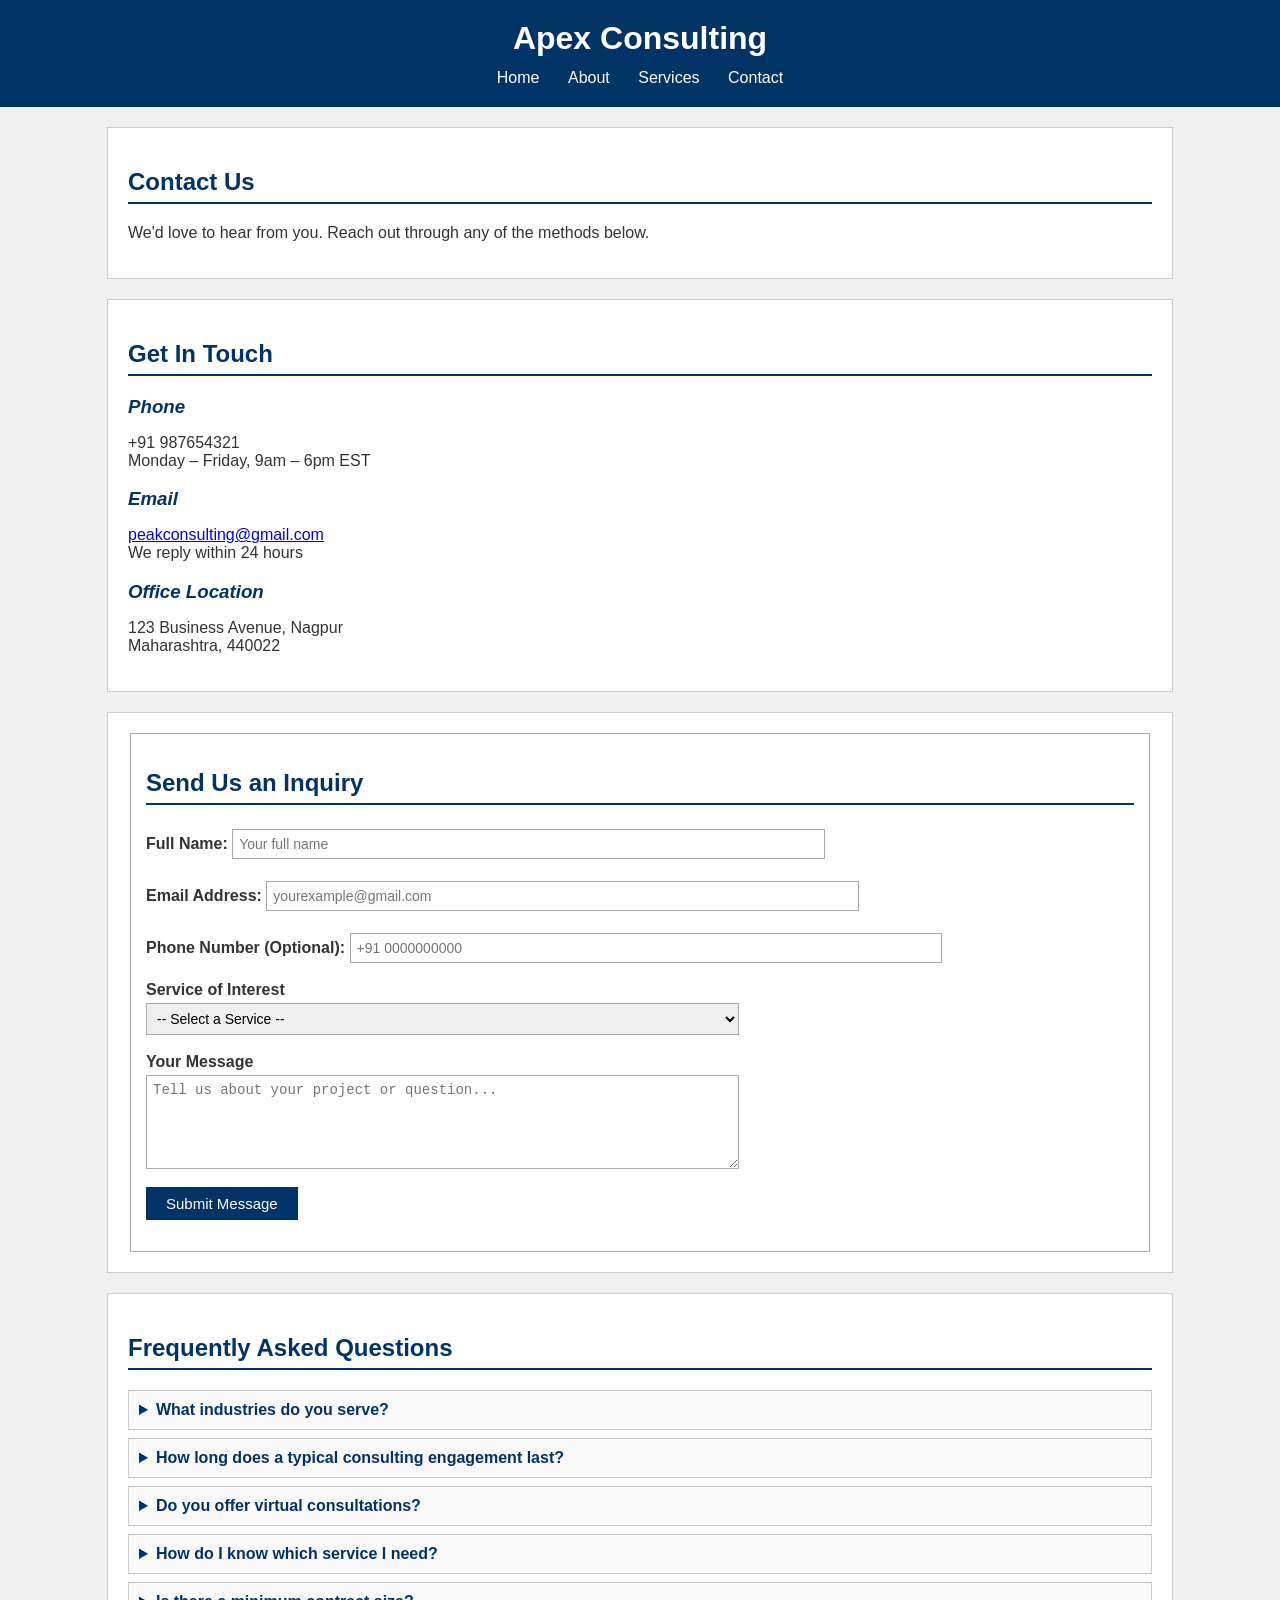
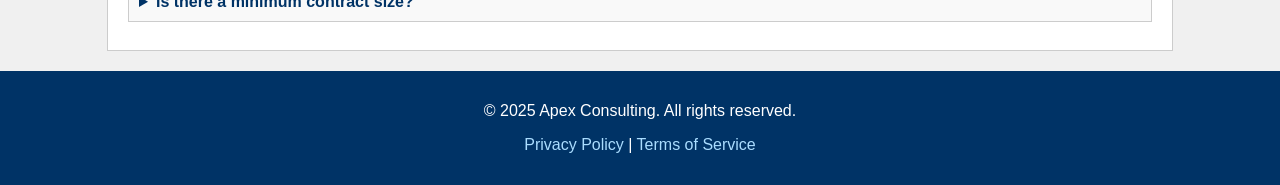
==== index.html @ 60bbc74b "WD Part 2" ====
<html>
<head>
  <title>Contact Us | Apex Consulting</title>
  <style>

    
    body {
      background-color: #f0f0f0;
      font-family: Arial, sans-serif;
      margin: 0;
      padding: 0;
      color: #333333;
    }

    
    header {
      background-color: #003366;
      color: white;
      padding: 20px;
      text-align: center;
    }

    header h1 {
      margin: 0;
      font-size: 32px;
    }

    
    nav {
      margin-top: 12px;
    }

    nav a {
      color: white;
      text-decoration: none;
      margin: 0 12px;
      font-size: 16px;
    }

    nav a:hover {
      text-decoration: underline;
    }

    section {
      background-color: white;
      margin: 20px auto;
      padding: 20px;
      width: 80%;
      border: 1px solid #cccccc;
    }

    section h2 {
      color: #003366;
      border-bottom: 2px solid #003366;
      padding-bottom: 6px;
    }

   
    div {
      margin-bottom: 15px;
    }

    div h3 {
      color: #003366;
      margin-bottom: 4px;
    }

    /* Fieldset and form */
    fieldset {
      border: 1px solid #aaaaaa;
      padding: 15px;
    }

    label {
      font-weight: bold;
    }

    input[type="text"],
    input[type="email"],
    select,
    textarea {
      width: 60%;
      padding: 6px;
      margin-top: 4px;
      border: 1px solid #aaaaaa;
      font-size: 14px;
    }

    textarea {
      width: 60%;
    }

    input[type="submit"] {
      background-color: #003366;
      color: white;
      padding: 8px 20px;
      border: none;
      font-size: 15px;
      cursor: pointer;
    }

    input[type="submit"]:hover {
      background-color: #005599;
    }

    details {
      border: 1px solid #cccccc;
      padding: 10px;
      margin-bottom: 8px;
      background-color: #f9f9f9;
    }

    summary {
      font-weight: bold;
      cursor: pointer;
      color: #003366;
    }

    details p {
      margin-top: 8px;
    }

   
    footer {
      background-color: #003366;
      color: white;
      text-align: center;
      padding: 15px;
      margin-top: 20px;
    }

    footer a {
      color: #aaddff;
      text-decoration: none;
    }

    footer a:hover {
      text-decoration: underline;
    }

  </style>
</head>
<body>
  <header>
    <h1>Apex Consulting</h1>
    <nav>
     <center><a href="C:\Users\Naresh\Desktop/Ex ED.html">Home</a>
      <a href="C:\Users\Naresh\Desktop/Ex ED.html">About</a>
      <a href="C:\Users\Naresh\Desktop/Ex ED.html">Services</a>
      <a href="C:\Users\Naresh\Desktop/Ex ED.html">Contact</a></center>
    </nav>
  </header>

  <section>
    <h2>Contact Us</h2>
    <p>We'd love to hear from you. Reach out through any of the methods below.</p>
  </section>

  <section>
    <h2>Get In Touch</h2>

    <div>
     <h3><b><i>Phone</i></b></h3>
      <p>+91 987654321<br>
         Monday – Friday, 9am – 6pm EST</p>
    </div>

    <div>
     <h3><b><i>Email</i></b></h3>
      <p><a href="mailto:peakconsulting@gmail.com">peakconsulting@gmail.com</a><br>
         We reply within 24 hours</p>
    </div>

    <div>
     <h3><b><i>Office Location</i></b></h3>
      <p>123 Business Avenue, Nagpur<br>
         Maharashtra, 440022</p>
    </div>

  </section>

  <section>
  <fieldset>
    <h2>Send Us an Inquiry</h2>
    <form>

      <label for="fullname">Full Name: </label>
      <input type="text" placeholder="Your full name"><br><br>

      <label for="email">Email Address: </label>
      <input type="email" placeholder="yourexample@gmail.com"><br><br>

      <label for="phone">Phone Number (Optional): </label>
      <input type="text" placeholder="+91 0000000000"><br><br>

      <label>Service of Interest</label><br>
      <select>
        <option value="">-- Select a Service --</option>
        <option>Business Strategy</option>
        <option>Financial Advisory</option>
        <option>HR Consulting</option>
        <option>IT Consulting</option>
        <option>Marketing & Growth</option>
        <option>Other</option>
      </select><br><br>

      <label>Your Message</label><br>
      <textarea rows="5" placeholder="Tell us about your project or question..." required></textarea><br><br>

      <input type="submit" value="Submit Message">

    </form>
  </fieldset>
  </section>

  <section>
    <h2>Frequently Asked Questions</h2>

    <details>
      <summary>What industries do you serve?</summary>
      <p>We work with clients across finance, healthcare, technology, retail, and non-profit sectors. Our consultants have deep expertise in over 15 industries.</p>
    </details>

    <details>
      <summary>How long does a typical consulting engagement last?</summary>
      <p>Engagements vary based on scope. Short-term projects typically run 4–8 weeks, while ongoing advisory relationships can last 12+ months.</p>
    </details>

    <details>
      <summary>Do you offer virtual consultations?</summary>
      <p>Yes! We offer both in-person and virtual consultations via Zoom or Teams. You can request your preferred format in the inquiry form above.</p>
    </details>

    <details>
      <summary>How do I know which service I need?</summary>
      <p>Not sure where to start? Select "Other" in the form and describe your challenge. One of our advisors will reach out to help identify the best service fit.</p>
    </details>

    <details>
      <summary>Is there a minimum contract size?</summary>
      <p>We work with businesses of all sizes. Whether you're a startup or an enterprise, we'll find a solution that fits your budget and goals.</p>
    </details>

  </section>

  <footer>
    <p>&copy; 2025 Apex Consulting. All rights reserved.</p>
    <p>
      <a href="C:\Users\Naresh\Desktop/Ex ED.html">Privacy Policy</a> |
      <a href="C:\Users\Naresh\Desktop/Ex ED.html">Terms of Service</a>
    </p>
  </footer>

</body>
</html>
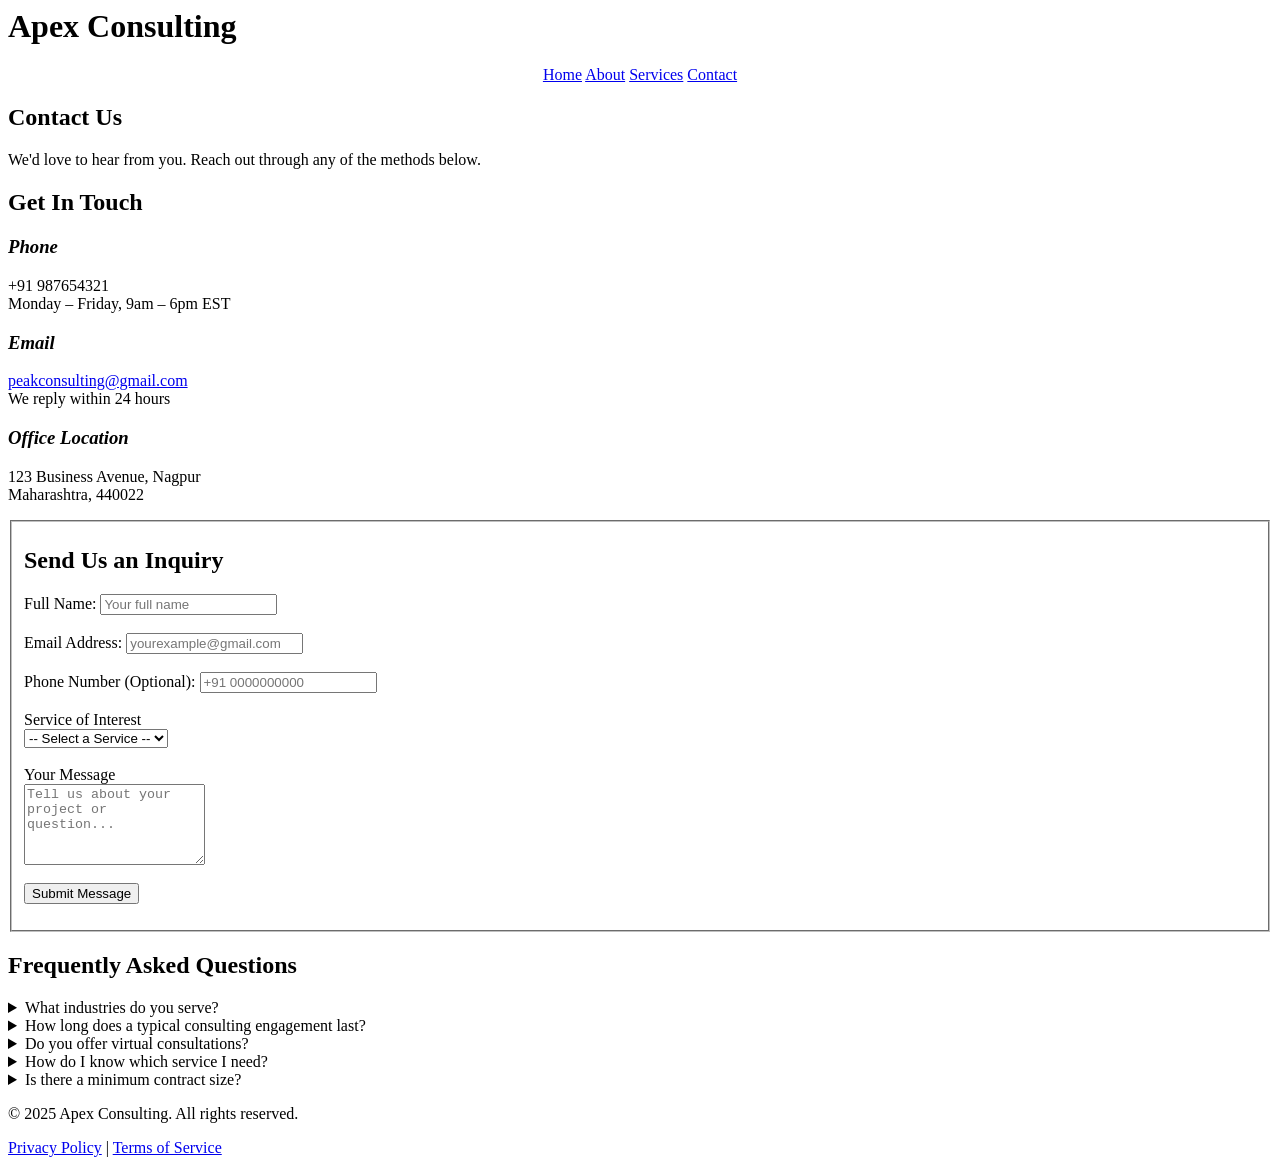
==== commit 84ec5529: "2ns part" ====
--- a/index.html
+++ b/index.html
@@ -1,144 +1,7 @@
 <html>
 <head>
   <title>Contact Us | Apex Consulting</title>
-  <style>
-
-    
-    body {
-      background-color: #f0f0f0;
-      font-family: Arial, sans-serif;
-      margin: 0;
-      padding: 0;
-      color: #333333;
-    }
-
-    
-    header {
-      background-color: #003366;
-      color: white;
-      padding: 20px;
-      text-align: center;
-    }
-
-    header h1 {
-      margin: 0;
-      font-size: 32px;
-    }
-
-    
-    nav {
-      margin-top: 12px;
-    }
-
-    nav a {
-      color: white;
-      text-decoration: none;
-      margin: 0 12px;
-      font-size: 16px;
-    }
-
-    nav a:hover {
-      text-decoration: underline;
-    }
-
-    section {
-      background-color: white;
-      margin: 20px auto;
-      padding: 20px;
-      width: 80%;
-      border: 1px solid #cccccc;
-    }
-
-    section h2 {
-      color: #003366;
-      border-bottom: 2px solid #003366;
-      padding-bottom: 6px;
-    }
-
-   
-    div {
-      margin-bottom: 15px;
-    }
-
-    div h3 {
-      color: #003366;
-      margin-bottom: 4px;
-    }
-
-    /* Fieldset and form */
-    fieldset {
-      border: 1px solid #aaaaaa;
-      padding: 15px;
-    }
-
-    label {
-      font-weight: bold;
-    }
-
-    input[type="text"],
-    input[type="email"],
-    select,
-    textarea {
-      width: 60%;
-      padding: 6px;
-      margin-top: 4px;
-      border: 1px solid #aaaaaa;
-      font-size: 14px;
-    }
-
-    textarea {
-      width: 60%;
-    }
-
-    input[type="submit"] {
-      background-color: #003366;
-      color: white;
-      padding: 8px 20px;
-      border: none;
-      font-size: 15px;
-      cursor: pointer;
-    }
-
-    input[type="submit"]:hover {
-      background-color: #005599;
-    }
-
-    details {
-      border: 1px solid #cccccc;
-      padding: 10px;
-      margin-bottom: 8px;
-      background-color: #f9f9f9;
-    }
-
-    summary {
-      font-weight: bold;
-      cursor: pointer;
-      color: #003366;
-    }
-
-    details p {
-      margin-top: 8px;
-    }
-
-   
-    footer {
-      background-color: #003366;
-      color: white;
-      text-align: center;
-      padding: 15px;
-      margin-top: 20px;
-    }
-
-    footer a {
-      color: #aaddff;
-      text-decoration: none;
-    }
-
-    footer a:hover {
-      text-decoration: underline;
-    }
-
-  </style>
+  <link rel=""stylesheet" href="2nd part.css">
 </head>
 <body>
   <header>
--- a/2nd part.css
+++ b/2nd part.css
@@ -0,0 +1,138 @@
+<style>
+
+    
+    body {
+      background-color: #f0f0f0;
+      font-family: Arial, sans-serif;
+      margin: 0;
+      padding: 0;
+      color: #333333;
+    }
+
+    
+    header {
+      background-color: #003366;
+      color: white;
+      padding: 20px;
+      text-align: center;
+    }
+
+    header h1 {
+      margin: 0;
+      font-size: 32px;
+    }
+
+    
+    nav {
+      margin-top: 12px;
+    }
+
+    nav a {
+      color: white;
+      text-decoration: none;
+      margin: 0 12px;
+      font-size: 16px;
+    }
+
+    nav a:hover {
+      text-decoration: underline;
+    }
+
+    section {
+      background-color: white;
+      margin: 20px auto;
+      padding: 20px;
+      width: 80%;
+      border: 1px solid #cccccc;
+    }
+
+    section h2 {
+      color: #003366;
+      border-bottom: 2px solid #003366;
+      padding-bottom: 6px;
+    }
+
+   
+    div {
+      margin-bottom: 15px;
+    }
+
+    div h3 {
+      color: #003366;
+      margin-bottom: 4px;
+    }
+
+    /* Fieldset and form */
+    fieldset {
+      border: 1px solid #aaaaaa;
+      padding: 15px;
+    }
+
+    label {
+      font-weight: bold;
+    }
+
+    input[type="text"],
+    input[type="email"],
+    select,
+    textarea {
+      width: 60%;
+      padding: 6px;
+      margin-top: 4px;
+      border: 1px solid #aaaaaa;
+      font-size: 14px;
+    }
+
+    textarea {
+      width: 60%;
+    }
+
+    input[type="submit"] {
+      background-color: #003366;
+      color: white;
+      padding: 8px 20px;
+      border: none;
+      font-size: 15px;
+      cursor: pointer;
+    }
+
+    input[type="submit"]:hover {
+      background-color: #005599;
+    }
+
+    details {
+      border: 1px solid #cccccc;
+      padding: 10px;
+      margin-bottom: 8px;
+      background-color: #f9f9f9;
+    }
+
+    summary {
+      font-weight: bold;
+      cursor: pointer;
+      color: #003366;
+    }
+
+    details p {
+      margin-top: 8px;
+    }
+
+   
+    footer {
+      background-color: #003366;
+      color: white;
+      text-align: center;
+      padding: 15px;
+      margin-top: 20px;
+    }
+
+    footer a {
+      color: #aaddff;
+      text-decoration: none;
+    }
+
+    footer a:hover {
+      text-decoration: underline;
+    }
+
+  </style>
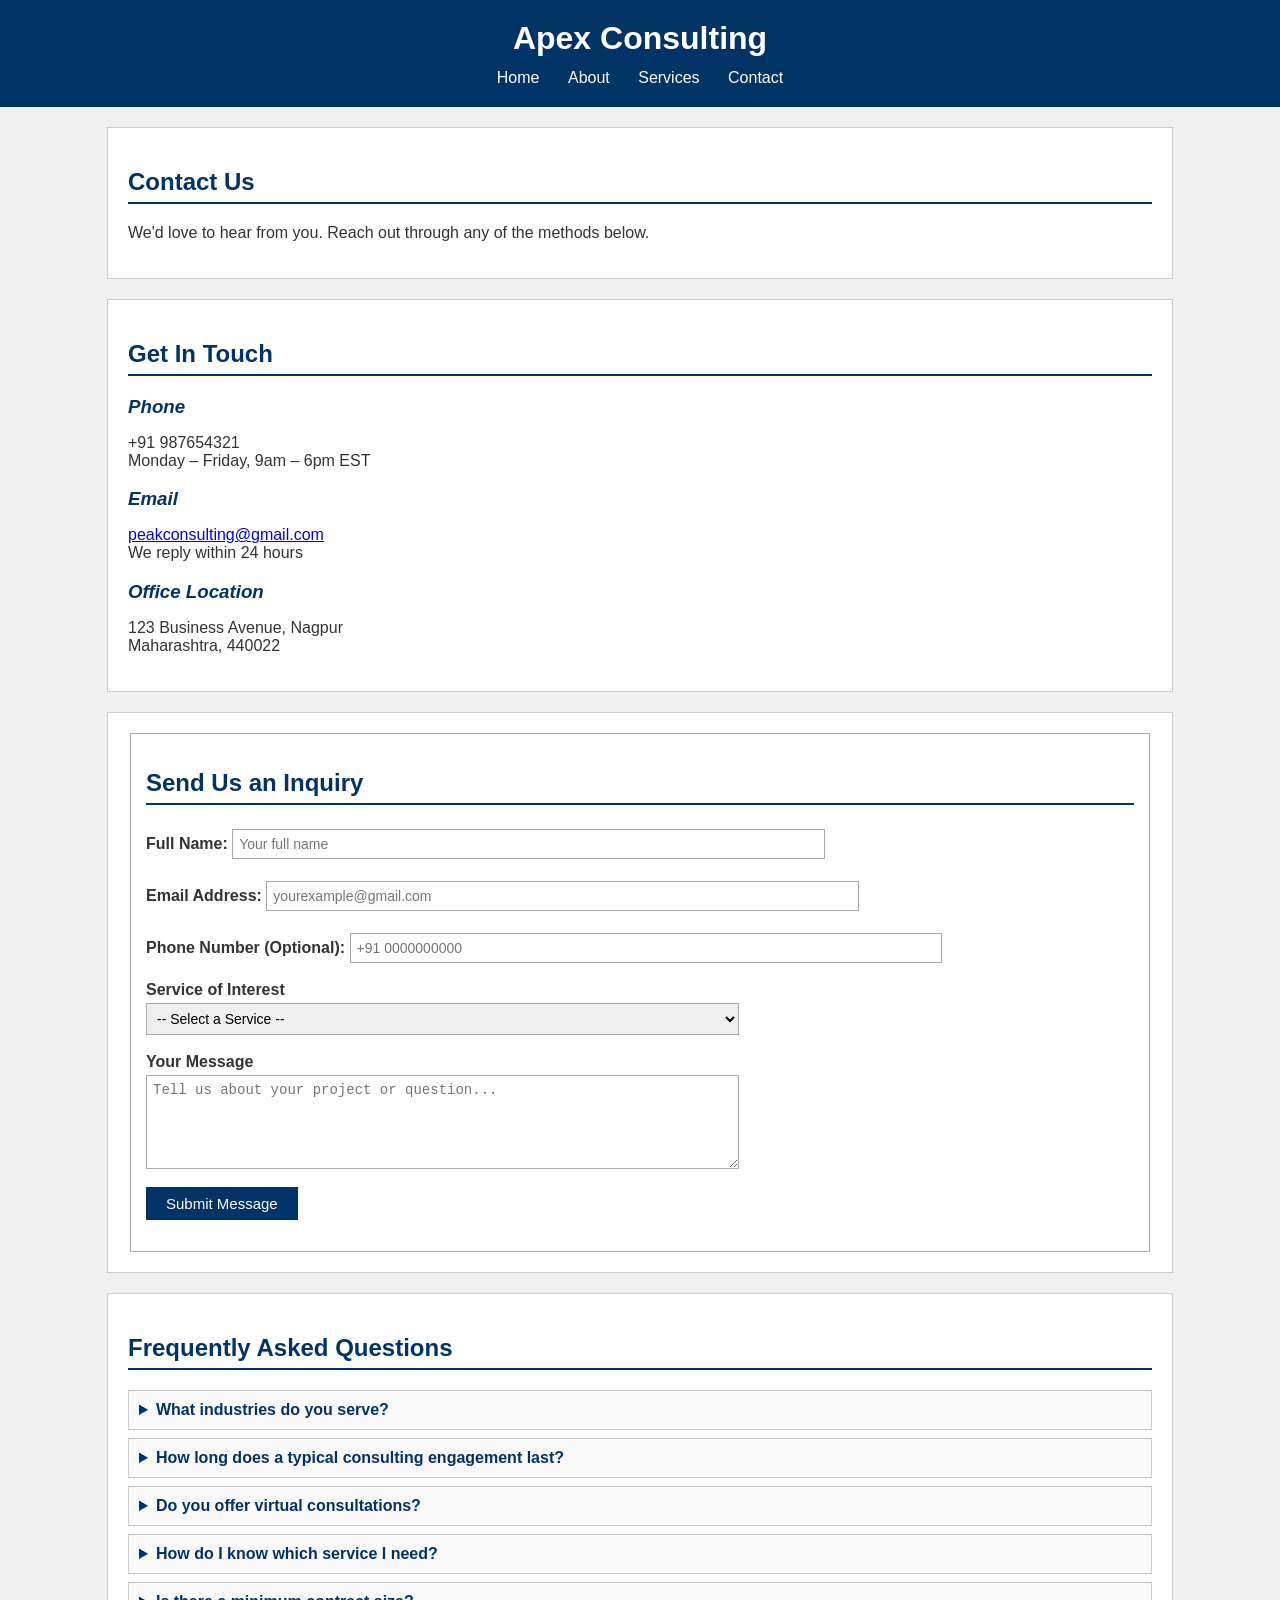
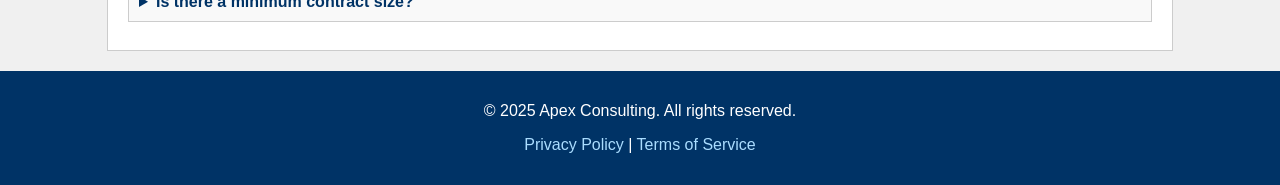
==== commit b945ff63: "WD part1" ====
--- a/index.html
+++ b/index.html
@@ -1,7 +1,7 @@
 <html>
 <head>
   <title>Contact Us | Apex Consulting</title>
-  <link rel=""stylesheet" href="2nd part.css">
+  <link rel="stylesheet" href="2nd part.css">
 </head>
 <body>
   <header>
--- a/2nd part.css
+++ b/2nd part.css
@@ -1,6 +1,3 @@
-<style>
-
-    
     body {
       background-color: #f0f0f0;
       font-family: Arial, sans-serif;
@@ -135,4 +132,4 @@
       text-decoration: underline;
     }
 
-  </style>+ 
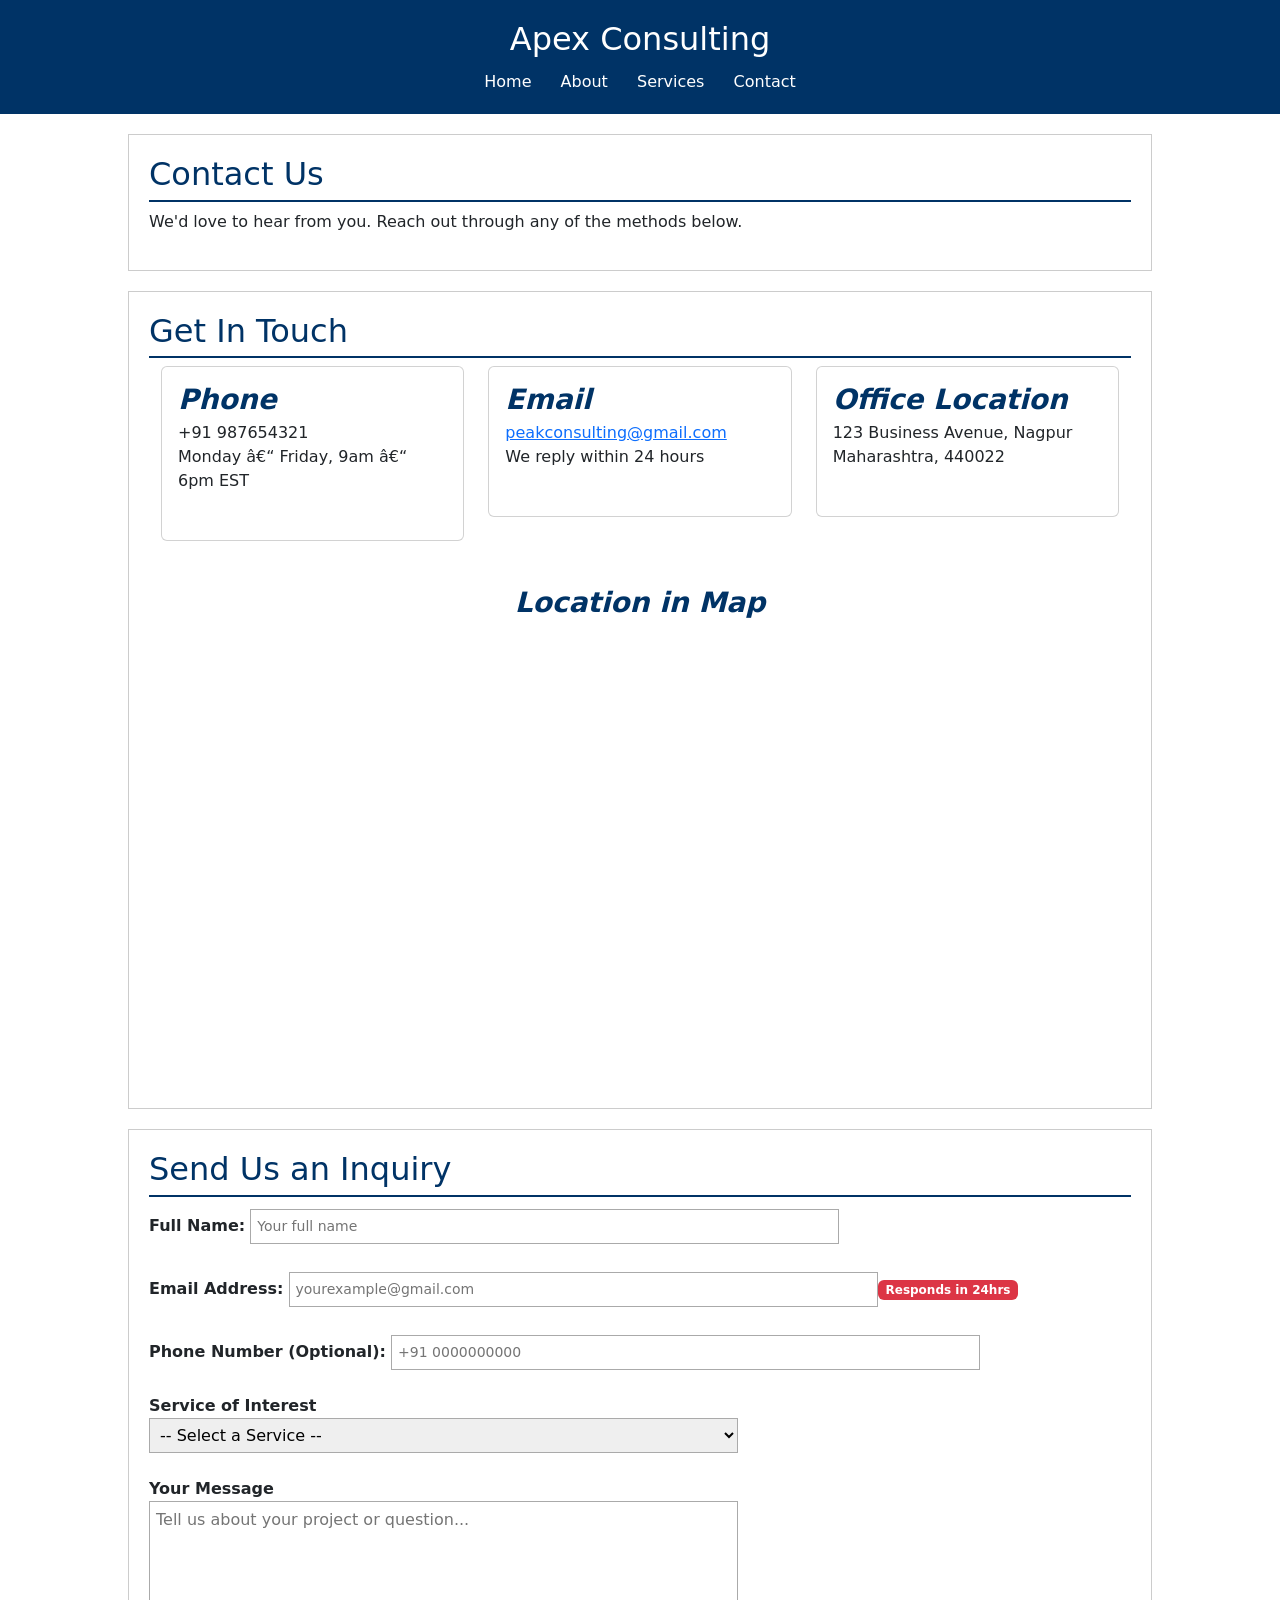
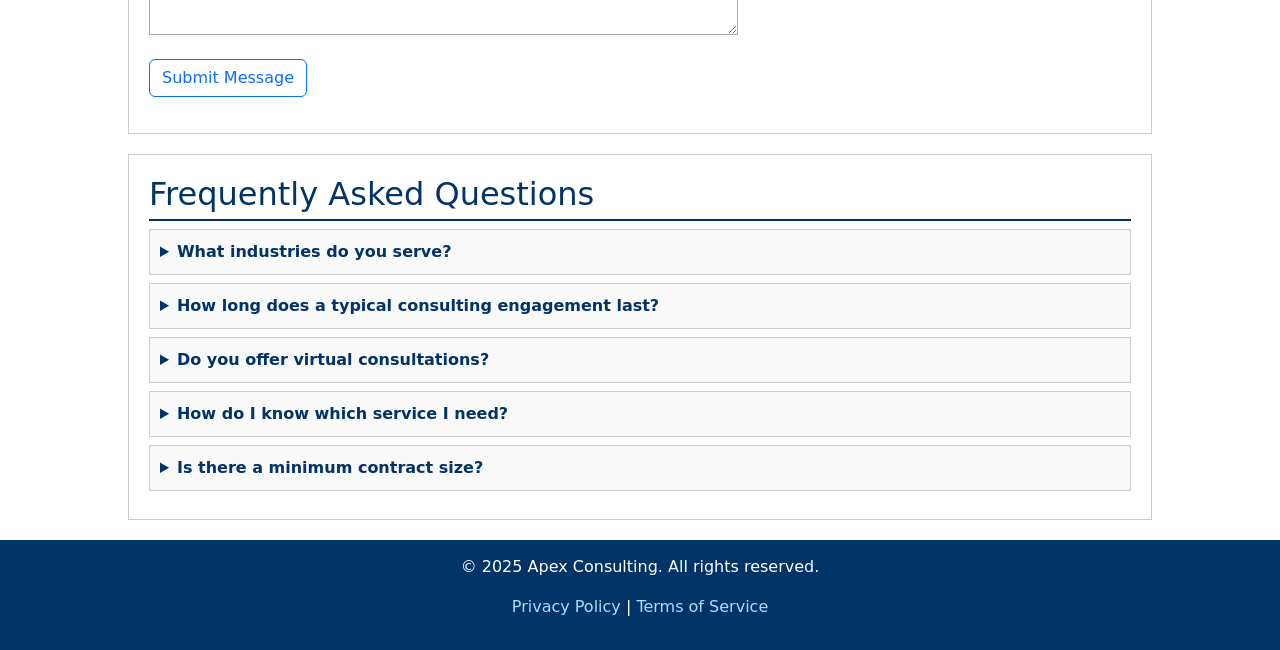
==== commit 302bf271: "Part1" ====
--- a/index.html
+++ b/index.html
@@ -2,9 +2,10 @@
 <head>
   <title>Contact Us | Apex Consulting</title>
   <link rel="stylesheet" href="2nd part.css">
-</head>
+  <link href="https://cdn.jsdelivr.net/npm/bootstrap@5.0.2/dist/css/bootstrap.min.css" rel="stylesheet" integrity="sha384-EVSTQN3/azprG1Anm3QDgpJLIm9Nao0Yz1ztcQTwFspd3yD65VohhpuuCOmLASjC" crossorigin="anonymous"></head>
 <body>
   <header>
+    
     <h1>Apex Consulting</h1>
     <nav>
      <center><a href="C:\Users\Naresh\Desktop/Ex ED.html">Home</a>
@@ -21,43 +22,61 @@
 
   <section>
     <h2>Get In Touch</h2>
+    <div class="container">
+  <div class="row">
+    <div class="col">
+     <div class="card">
+  <div class="card-body">
+    <h3><b><i>Phone</i></b></h3>
+      <p>+91 987654321<br>
+         Monday – Friday, 9am – 6pm EST</p>
+  </div>
+</div>
+    </div>
+    <div class="col">
+      <div class="card">
+        <div class="card-body">
+          <h3><b><i>Email</i></b></h3>
+          <p><a href="mailto:peakconsulting@gmail.com">peakconsulting@gmail.com</a><br>
+             We reply within 24 hours</p>
+        </div>
+      </div>
+    </div>
+    <div class="col">
+      <div class="card">
+      <div class="card-body">
+        <h3><b><i>Office Location</i></b></h3>
+        <p>123 Business Avenue, Nagpur<br>
+           Maharashtra, 440022</p>
+      </div>
+    </div>
+    </div>
+  </div>
+</div>
 
     <div>
-     <h3><b><i>Phone</i></b></h3>
-      <p>+91 987654321<br>
-         Monday – Friday, 9am – 6pm EST</p>
-    </div>
-
-    <div>
-     <h3><b><i>Email</i></b></h3>
-      <p><a href="mailto:peakconsulting@gmail.com">peakconsulting@gmail.com</a><br>
-         We reply within 24 hours</p>
-    </div>
-
-    <div>
-     <h3><b><i>Office Location</i></b></h3>
-      <p>123 Business Avenue, Nagpur<br>
-         Maharashtra, 440022</p>
-    </div>
+      <center>
+     <h3><b><i>Location in Map</i></b></h3>
+      <iframe src="https://www.google.com/maps/embed?pb=!1m18!1m12!1m3!1d119096.5876041653!2d78.99410704932349!3d21.121799160410077!2m3!1f0!2f0!3f0!3m2!1i1024!2i768!4f13.1!3m3!1m2!1s0x3bd4c076594f9777%3A0xf391f4edfeb0633e!2sAscent%20Business%20Solutions!5e0!3m2!1sen!2sin!4v1777810899764!5m2!1sen!2sin" width="600" height="450" style="border:0;" allowfullscreen="" loading="lazy" referrerpolicy="no-referrer-when-downgrade"></iframe>
+      </center>
+  </div>
 
   </section>
-
   <section>
   <fieldset>
     <h2>Send Us an Inquiry</h2>
-    <form>
+    <form id="contactForm">
 
-      <label for="fullname">Full Name: </label>
-      <input type="text" placeholder="Your full name"><br><br>
+      <label for="fullname">Full Name: </label>      <input type="text" id="fullname" placeholder="Your full name"><br><br>
 
       <label for="email">Email Address: </label>
-      <input type="email" placeholder="yourexample@gmail.com"><br><br>
+      <input type="email" id="email" placeholder="yourexample@gmail.com"><span class="badge bg-danger">Responds in 24hrs</span><br><br>
 
       <label for="phone">Phone Number (Optional): </label>
-      <input type="text" placeholder="+91 0000000000"><br><br>
+      <input type="text" id="phone" placeholder="+91 0000000000"><br><br>
 
-      <label>Service of Interest</label><br>
-      <select>
+      <label for="service">Service of Interest</label><br>
+      <select id="service">
         <option value="">-- Select a Service --</option>
         <option>Business Strategy</option>
         <option>Financial Advisory</option>
@@ -67,12 +86,16 @@
         <option>Other</option>
       </select><br><br>
 
-      <label>Your Message</label><br>
-      <textarea rows="5" placeholder="Tell us about your project or question..." required></textarea><br><br>
+      <label for="message">Your Message</label><br>
+      <textarea id="message" rows="5" placeholder="Tell us about your project or question..." required></textarea><br><br>
 
-      <input type="submit" value="Submit Message">
-
+    <button type="submit" class="btn btn-outline-primary">Submit Message</button>
     </form>
+    
+    <div class="alert alert-success" role="alert" id="successMsg">
+      <h4 class="alert-heading">Well done!</h4>
+        Your message has been submitted and saved successfully!
+    </div>
   </fieldset>
   </section>
 
@@ -113,6 +136,6 @@
       <a href="C:\Users\Naresh\Desktop/Ex ED.html">Terms of Service</a>
     </p>
   </footer>
-
+  <script src="3rd part.js"></script>
 </body>
 </html>
--- a/2nd part.css
+++ b/2nd part.css
@@ -1,5 +1,7 @@
     body {
-      background-color: #f0f0f0;
+       background-image: url('https://png.pngtree.com/thumb_back/fw800/background/20230416/pngtree-background-of-office-buildings-and-commercial-buildings-image_2394680.jpg');
+      background-size: cover;
+      background-attachment: fixed;
       font-family: Arial, sans-serif;
       margin: 0;
       padding: 0;
@@ -36,6 +38,7 @@
     }
 
     section {
+      background-color: rgba(255, 255, 255, 0.6);
       background-color: white;
       margin: 20px auto;
       padding: 20px;
@@ -57,6 +60,13 @@
     div h3 {
       color: #003366;
       margin-bottom: 4px;
+    }
+    
+    .card {
+      background-color: rgba(255, 255, 255, 0.85);
+    }
+    section {
+      background-color: rgba(255, 255, 255, 0.6);
     }
 
     /* Fieldset and form */
@@ -96,6 +106,13 @@
     input[type="submit"]:hover {
       background-color: #005599;
     }
+    #successMsg {
+     display: none;
+    }
+
+    #storedData {
+     display: none;
+    }
 
     details {
       border: 1px solid #cccccc;
